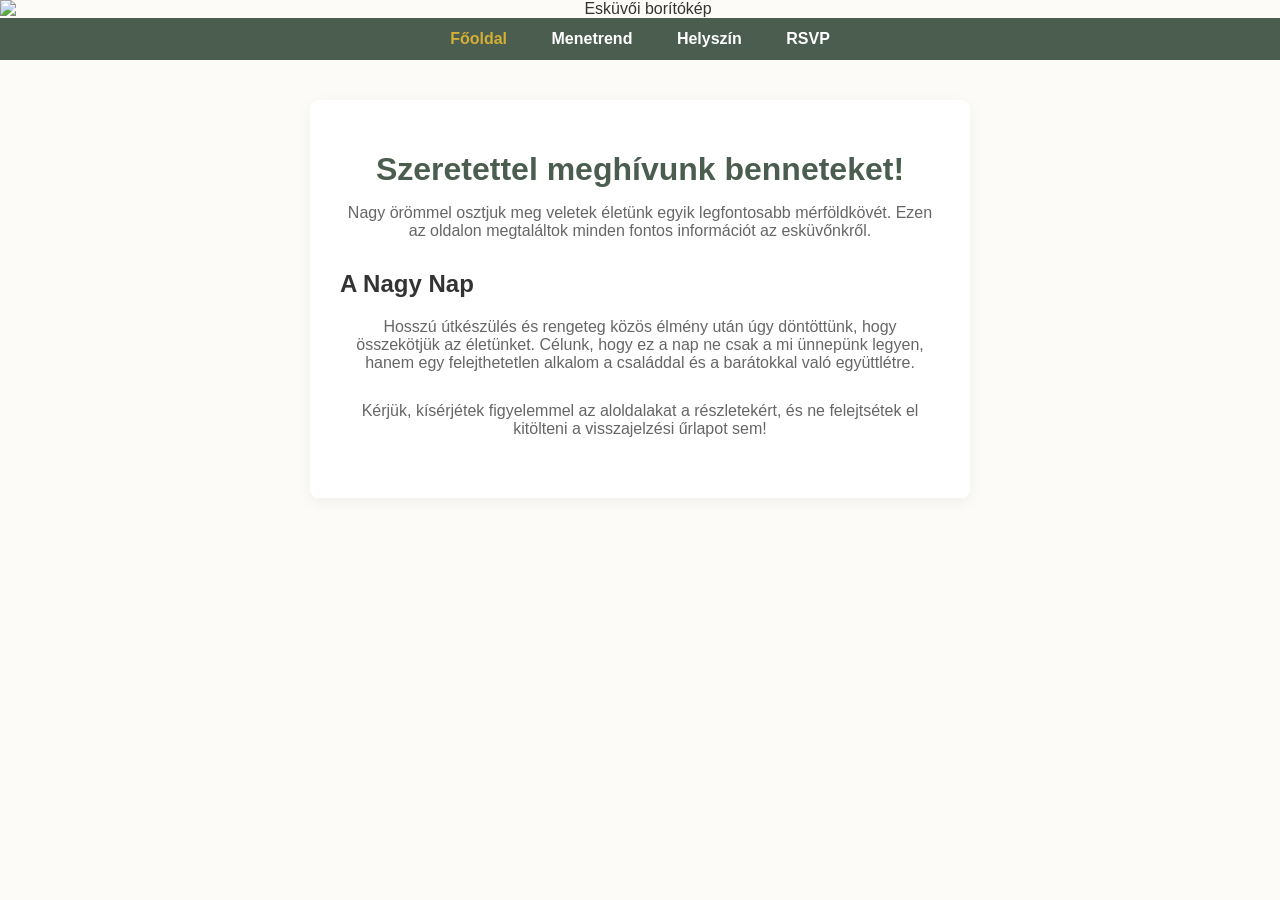
==== fooldal.html @ d059b292 "new file:   RSVP.html new file:   fooldal.html new file:   helyszin.html new file:   index.html new " ====
<!DOCTYPE html>
<html lang="hu">
<head>
    <meta charset="UTF-8">
    <meta name="viewport" content="width=device-width, initial-scale=1.0">
    <title>Esküvői Meghívó - Főoldal</title>
    <link rel="stylesheet" href="style.css">
</head>
<body>

    <!-- Felső kép -->
    <header class="header-container">
        <img src="Kepek/kepeskuvorsvpre.jpg" alt="Esküvői borítókép" id="top-image">
    </header>

    <!-- Menüsor -->
    <nav class="navbar">
        <ul>
            <li><a href="fooldal.html" class="active">Főoldal</a></li>
            <li><a href="menetrend.html">Menetrend</a></li>
            <li><a href="helyszin.html">Helyszín</a></li>
            <li><a href="RSVP.html">RSVP</a></li>
        </ul>
    </nav>

    <!-- Fő tartalom -->
    <main class="content">
        <h1>Szeretettel meghívunk benneteket!</h1>
        <p>Nagy örömmel osztjuk meg veletek életünk egyik legfontosabb mérföldkövét. Ezen az oldalon megtaláltok minden fontos információt az esküvőnkről.</p>
        
        <h2>A Nagy Nap</h2>
        <p>Hosszú útkészülés és rengeteg közös élmény után úgy döntöttünk, hogy összekötjük az életünket. Célunk, hogy ez a nap ne csak a mi ünnepünk legyen, hanem egy felejthetetlen alkalom a családdal és a barátokkal való együttlétre.</p>
        
        <p>Kérjük, kísérjétek figyelemmel az aloldalakat a részletekért, és ne felejtsétek el kitölteni a visszajelzési űrlapot sem!</p>
    </main>

</body>
</html>
---- style.css ----
body {
    font-family: 'Segoe UI', Tahoma, Geneva, Verdana, sans-serif;
    margin: 0;
    padding: 0;
    background-color: #fdfbf7;
    color: #333;
}

/* Felső kép tárolója */
.header-container {
    width: 100%;
    background: #fdfbf7; 
    text-align: center;
}

/* A kép maga */
#top-image {
    width: 100%;         
    height: auto;        
    display: block;      
}

/* Menüsor */
.navbar {
    background-color: #4a5d4e;
    text-align: center;
    padding: 12px 0;
}

.navbar ul {
    list-style: none;
    margin: 0;
    padding: 0;
}

.navbar li {
    display: inline;
    margin: 0 20px;
}

.navbar a {
    color: white;
    text-decoration: none;
    font-size: 16px;
    font-weight: 600;
    transition: color 0.3s;
}

.navbar a:hover, .navbar a.active {
    color: #d4af37; /* Aranyos kiemelés */
}

/* Tartalom / Forma */
.content {
    max-width: 600px;
    margin: 40px auto;
    background: white;
    padding: 30px;
    border-radius: 8px;
    box-shadow: 0 4px 15px rgba(0,0,0,0.05);
}

.content h1 {
    text-align: center;
    color: #4a5d4e;
    margin-bottom: 10px;
}

.content > p {
    text-align: center;
    color: #666;
    margin-bottom: 30px;
}

.form-group {
    margin-bottom: 20px;
}

.form-group label {
    display: block;
    margin-bottom: 8px;
    font-weight: 600;
}

.form-group input[type="text"] {
    width: 100%;
    padding: 10px;
    border: 1px solid #ccc;
    border-radius: 4px;
    box-sizing: border-box;
}

.radio-group {
    display: flex;
    gap: 20px;
}

.radio-group label {
    font-weight: normal;
    cursor: pointer;
}

#extra-questions {
    background: #f9f9f9;
    padding: 15px;
    border-radius: 6px;
    border-left: 4px solid #4a5d4e;
    margin-bottom: 20px;
}

.submit-btn {
    background-color: #4a5d4e;
    color: white;
    border: none;
    padding: 12px 20px;
    font-size: 16px;
    font-weight: bold;
    width: 100%;
    border-radius: 4px;
    cursor: pointer;
    transition: background 0.3s;
}

.submit-btn:hover {
    background-color: #3b4a3e;
}

.form-group textarea {
    width: 100%;
    padding: 10px;
    border: 1px solid #ccc;
    border-radius: 4px;
    box-sizing: border-box;
    font-family: inherit;
    resize: vertical; /* Csak függőlegesen lehessen átméretezni */
}

/* Helyszín képek és link */
.helyszin-kepek {
    display: flex;
    gap: 15px;
    margin: 20px 0;
    justify-content: center;
    flex-wrap: wrap;
}

.helyszin-kepek img {
    width: 100%;
    max-width: 260px;
    height: auto;
    border-radius: 6px;
    object-fit: cover;
    box-shadow: 0 2px 8px rgba(0,0,0,0.1);
}

.helyszin-link {
    text-align: center;
    margin-top: 25px;
}

.helyszin-link a {
    color: #4a5d4e;
    font-weight: bold;
    text-decoration: none;
    font-size: 18px;
}

.helyszin-link a:hover {
    text-decoration: underline;
}

/* Menetrend stílusok */
.menetrend-lista {
    margin-top: 25px;
    display: flex;
    flex-direction: column;
    gap: 20px;
}

.menetrend-elem {
    display: flex;
    align-items: flex-start;
    background: #f9f9f9;
    padding: 15px;
    border-radius: 6px;
    border-left: 4px solid #4a5d4e;
}

.menetrend-elem .ido {
    font-size: 18px;
    font-weight: bold;
    color: #4a5d4e;
    min-width: 70px;
    padding-top: 2px;
}

.program-leiras h3 {
    margin: 0 0 5px 0;
    font-size: 18px;
    color: #333;
}

.program-leiras p {
    margin: 0;
    color: #666;
    font-size: 14px;
}
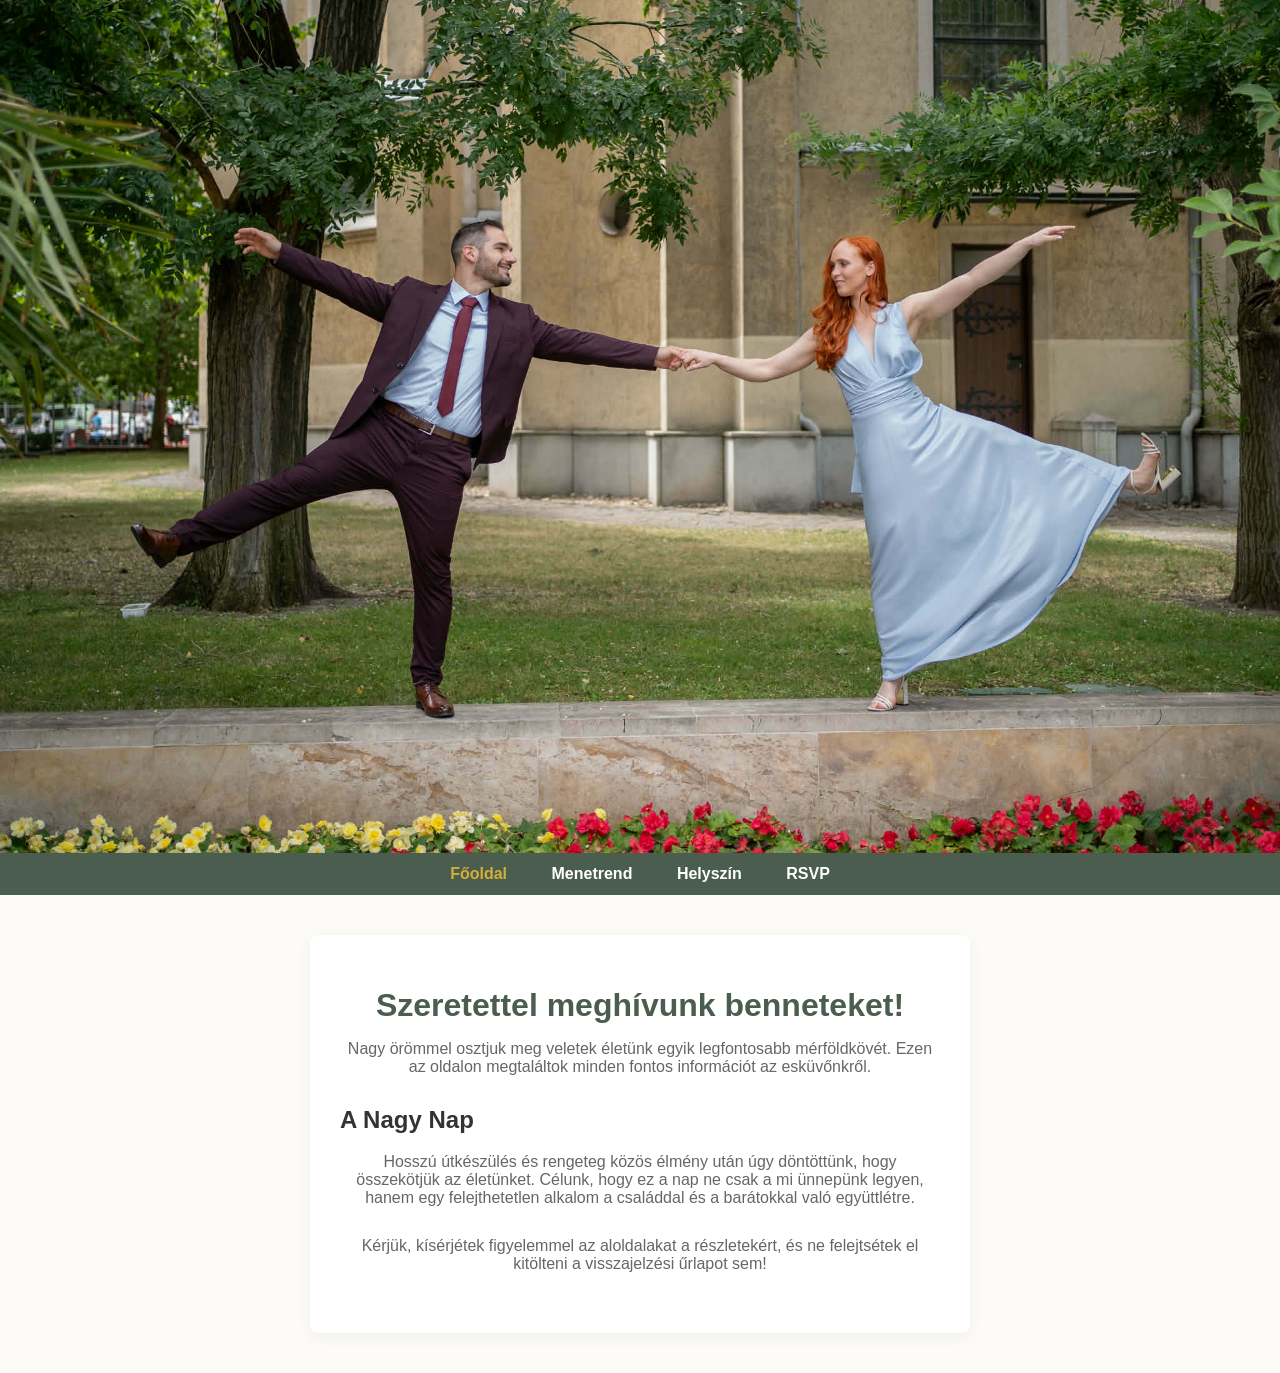
==== commit 40c4ea45: "Update fooldal.html" ====
--- a/fooldal.html
+++ b/fooldal.html
@@ -10,7 +10,7 @@
 
     <!-- Felső kép -->
     <header class="header-container">
-        <img src="Kepek/kepeskuvorsvpre.jpg" alt="Esküvői borítókép" id="top-image">
+        <img src="kepek/kepeskuvorsvpre.jpg" alt="Esküvői borítókép" id="top-image">
     </header>
 
     <!-- Menüsor -->
@@ -35,4 +35,4 @@
     </main>
 
 </body>
-</html>+</html>
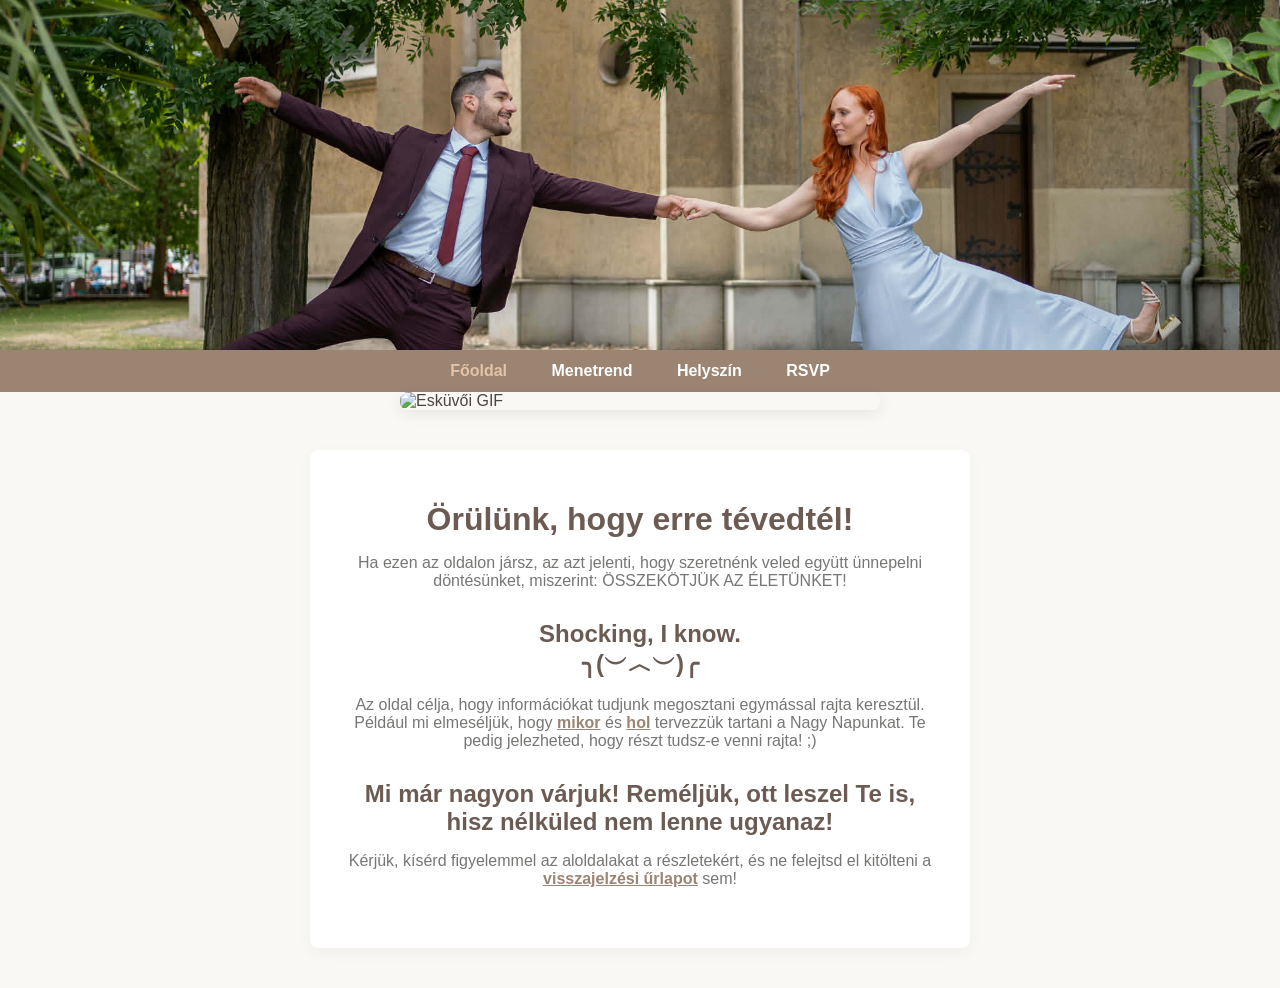
==== commit 2bd6aa5b: "modified:   fooldal.html 	modified:   style.css     Főoldal véglegesítve" ====
--- a/fooldal.html
+++ b/fooldal.html
@@ -23,15 +23,29 @@
         </ul>
     </nav>
 
+    <!-- Giphy animáció közvetlen képként -->
+<div class="gif-container">
+    <img src="https://media.giphy.com/media/Nx0rz3jtxtEre/giphy.gif" alt="Esküvői GIF" class=" tiszta-gif">
+</div>
+
     <!-- Fő tartalom -->
     <main class="content">
-        <h1>Szeretettel meghívunk benneteket!</h1>
-        <p>Nagy örömmel osztjuk meg veletek életünk egyik legfontosabb mérföldkövét. Ezen az oldalon megtaláltok minden fontos információt az esküvőnkről.</p>
+        <h1>Örülünk, hogy erre tévedtél!</h1>
+        <p>Ha ezen az oldalon jársz, az azt jelenti, hogy szeretnénk veled együtt ünnepelni döntésünket, miszerint:
+            ÖSSZEKÖTJÜK AZ ÉLETÜNKET!
+        </p>
         
-        <h2>A Nagy Nap</h2>
-        <p>Hosszú útkészülés és rengeteg közös élmény után úgy döntöttünk, hogy összekötjük az életünket. Célunk, hogy ez a nap ne csak a mi ünnepünk legyen, hanem egy felejthetetlen alkalom a családdal és a barátokkal való együttlétre.</p>
+        <h2>Shocking, I know.
+            <br> ╮(︶︿︶)╭</h2>
+            
+        <p>Az oldal célja, hogy információkat tudjunk megosztani egymással rajta keresztül.
+            Például mi elmeséljük, hogy <a href="menetrend.html">mikor</a> és <a href="helyszin.html">hol</a> tervezzük tartani a Nagy Napunkat.
+            Te pedig jelezheted, hogy részt tudsz-e venni rajta! ;)
+        </p>
+
+        <h2>Mi már nagyon várjuk! Reméljük, ott leszel Te is, hisz nélküled nem lenne ugyanaz!</h2>
         
-        <p>Kérjük, kísérjétek figyelemmel az aloldalakat a részletekért, és ne felejtsétek el kitölteni a visszajelzési űrlapot sem!</p>
+        <p>Kérjük, kísérd figyelemmel az aloldalakat a részletekért, és ne felejtsd el kitölteni a <a href="RSVP.html">visszajelzési űrlapot</a> sem!</p>
     </main>
 
 </body>
--- a/style.css
+++ b/style.css
@@ -2,27 +2,32 @@
     font-family: 'Segoe UI', Tahoma, Geneva, Verdana, sans-serif;
     margin: 0;
     padding: 0;
-    background-color: #fdfbf7;
-    color: #333;
+    background-color: #faf8f5;
+    color: #4a4543;
 }
 
 /* Felső kép tárolója */
 .header-container {
     width: 100%;
-    background: #fdfbf7; 
-    text-align: center;
+    height: 350px;
+    overflow: hidden; 
+    display: flex;
+    justify-content: center;
+    align-items: center;
 }
 
 /* A kép maga */
 #top-image {
     width: 100%;         
-    height: auto;        
+    height: 100%;
+    object-fit: cover;
+    object-position: center 30%;
     display: block;      
 }
 
 /* Menüsor */
 .navbar {
-    background-color: #4a5d4e;
+    background-color: #9c8473;
     text-align: center;
     padding: 12px 0;
 }
@@ -47,28 +52,28 @@
 }
 
 .navbar a:hover, .navbar a.active {
-    color: #d4af37; /* Aranyos kiemelés */
+    color: #e3c4a8;
 }
 
 /* Tartalom / Forma */
 .content {
     max-width: 600px;
     margin: 40px auto;
-    background: white;
+    background: #ffffff;
     padding: 30px;
     border-radius: 8px;
-    box-shadow: 0 4px 15px rgba(0,0,0,0.05);
-}
-
-.content h1 {
+    box-shadow: 0 4px 15px rgba(0,0,0,0.04);
+}
+
+.content h1, .content h2, .terkep-kiegeszito h3 {
     text-align: center;
-    color: #4a5d4e;
+    color: #6b5b53; 
     margin-bottom: 10px;
 }
 
 .content > p {
     text-align: center;
-    color: #666;
+    color: #777675;
     margin-bottom: 30px;
 }
 
@@ -80,14 +85,17 @@
     display: block;
     margin-bottom: 8px;
     font-weight: 600;
-}
-
-.form-group input[type="text"] {
+    color: #555453;
+}
+
+.form-group input[type="text"], .form-group input[type="number"], .form-group textarea {
     width: 100%;
     padding: 10px;
-    border: 1px solid #ccc;
+    border: 1px solid #e0dcd5;
     border-radius: 4px;
     box-sizing: border-box;
+    background-color: #fcfbfa;
+    font-family: inherit;
 }
 
 .radio-group {
@@ -101,15 +109,15 @@
 }
 
 #extra-questions {
-    background: #f9f9f9;
+    background: #f7f5f0;
     padding: 15px;
     border-radius: 6px;
-    border-left: 4px solid #4a5d4e;
+    border-left: 4px solid #b8977e;
     margin-bottom: 20px;
 }
 
 .submit-btn {
-    background-color: #4a5d4e;
+    background-color: #9c8473;
     color: white;
     border: none;
     padding: 12px 20px;
@@ -122,16 +130,10 @@
 }
 
 .submit-btn:hover {
-    background-color: #3b4a3e;
+    background-color: #836d5d;
 }
 
 .form-group textarea {
-    width: 100%;
-    padding: 10px;
-    border: 1px solid #ccc;
-    border-radius: 4px;
-    box-sizing: border-box;
-    font-family: inherit;
     resize: vertical; /* Csak függőlegesen lehessen átméretezni */
 }
 
@@ -159,7 +161,7 @@
 }
 
 .helyszin-link a {
-    color: #4a5d4e;
+    color: #6b5b53;
     font-weight: bold;
     text-decoration: none;
     font-size: 18px;
@@ -169,6 +171,18 @@
     text-decoration: underline;
 }
 
+/* Főoldali szöveges linkek stílusa */
+.content p a {
+    color: #9c8473; /* A menüsor és gombok barna színe */
+    font-weight: 600;
+    text-decoration: underline;
+    transition: color 0.3s;
+}
+
+.content p a:hover {
+    color: #836d5d; /* Sötétebb árnyalat hoverkor */
+}
+
 /* Menetrend stílusok */
 .menetrend-lista {
     margin-top: 25px;
@@ -180,16 +194,16 @@
 .menetrend-elem {
     display: flex;
     align-items: flex-start;
-    background: #f9f9f9;
+    background: #fcfbfa;
     padding: 15px;
     border-radius: 6px;
-    border-left: 4px solid #4a5d4e;
+    border-left: 4px solid #b8977e;
 }
 
 .menetrend-elem .ido {
     font-size: 18px;
     font-weight: bold;
-    color: #4a5d4e;
+    color: #6b5b53 !important;
     min-width: 70px;
     padding-top: 2px;
 }
@@ -204,4 +218,89 @@
     margin: 0;
     color: #666;
     font-size: 14px;
+}
+
+/* Hangulatos képek: Nagyobbak, egymás mellett/alatt autoscale méretezéssel */
+.helyszin-kepek-nagy {
+    display: flex;
+    flex-direction: column; /* Egymás alá rendezzük őket, így gyönyörűen, teljes szélességben fognak terülni */
+    gap: 20px;
+    margin: 25px 0;
+    align-items: center;
+}
+
+.helyszin-kepek-nagy img {
+    width: 100%;       /* Kitölti a doboz teljes szélességét */
+    max-width: 100%;   /* Nem korlátozzuk 420px-re, így nagyok és részletgazdagok lesznek */
+    height: auto;      
+    border-radius: 8px;
+    object-fit: cover;
+    box-shadow: 0 4px 15px rgba(0,0,0,0.12);
+}
+
+/* Kiegészítő méretű térkép szekció alul */
+.terkep-kiegeszito {
+    margin-top: 40px;
+    background: #fcfbfa;
+    padding: 20px;
+    border-radius: 8px;
+    border-left: 4px solid #b8977e !important;
+}
+
+.terkep-kiegeszito h3 {
+    margin-top: 0;
+    color: #6b5b53;
+    font-size: 18px;
+}
+
+.terkep-container {
+    width: 100%;
+    margin: 15px 0;
+    border-radius: 6px;
+    overflow: hidden;
+    box-shadow: 0 2px 8px rgba(0, 0, 0, 0.08);
+}
+
+.terkep-container iframe {
+    display: block;
+    width: 100%;
+    height: 200px; 
+}
+
+@media screen and (max-width: 768px) {
+    /* A fő tartalomdoboz margóinak csökkentése mobilon, hogy ne lógjon ki */
+    .content {
+        margin: 15px 10px;
+        padding: 20px 15px;
+    }
+
+    /* A menüsor elemeinek átrendezése, hogy ne lógjanak egymásba */
+    .navbar li {
+        display: block;        /* Egymás alá kerülnek a menüpontok */
+        margin: 8px 0;         /* Kisebb térköz közöttük */
+    }
+
+    .navbar {
+        padding: 8px 0;
+    }
+
+    /* A menetrend időpont és leírás igazítása mobilra */
+    .menetrend-elem {
+        flex-direction: column; /* Mobilon az időpont a leírás fölé kerül */
+        gap: 5px;
+    }
+
+    .menetrend-elem .ido {
+        min-width: auto;
+    }
+}
+
+.tiszta-gif {
+    max-width: 100%;
+    width: 480px;
+    height: auto;
+    border-radius: 8px;
+    box-shadow: 0 4px 15px rgba(0,0,0,0.08);
+    display: block;
+    margin: 0 auto;
 }
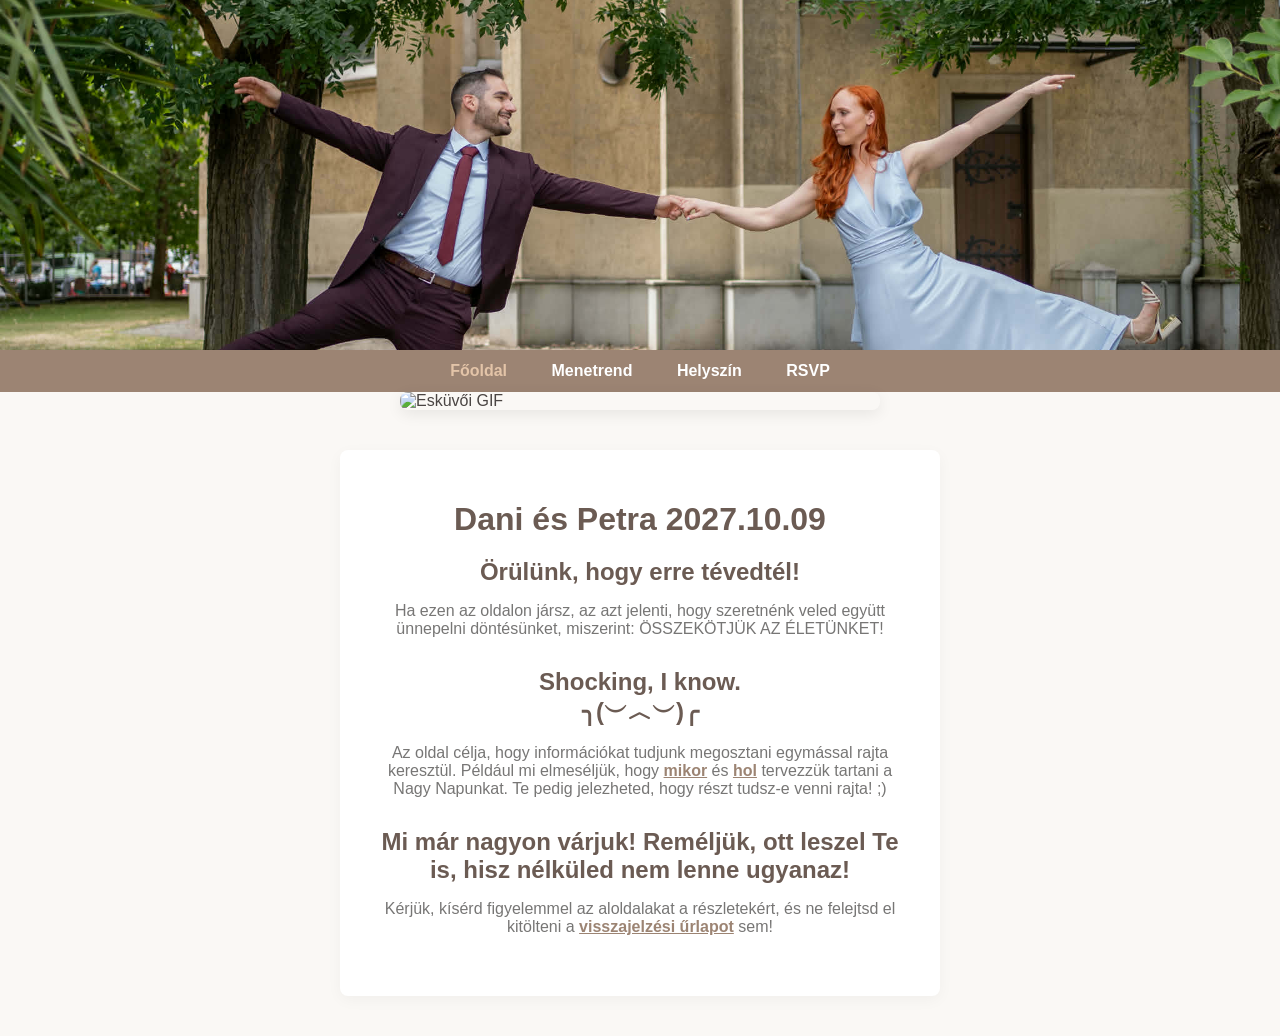
==== commit 554d4510: "dátum" ====
--- a/fooldal.html
+++ b/fooldal.html
@@ -30,7 +30,8 @@
 
     <!-- Fő tartalom -->
     <main class="content">
-        <h1>Örülünk, hogy erre tévedtél!</h1>
+        <h1>Dani és Petra 2027.10.09</h1>
+        <h2>Örülünk, hogy erre tévedtél!</h2>
         <p>Ha ezen az oldalon jársz, az azt jelenti, hogy szeretnénk veled együtt ünnepelni döntésünket, miszerint:
             ÖSSZEKÖTJÜK AZ ÉLETÜNKET!
         </p>
--- a/style.css
+++ b/style.css
@@ -1,12 +1,16 @@
+/* =================================================================atia */
+/* 1. GLOBÁLIS ÉS ALAPSTÍLUSOK (Minden oldalra érvényes) */
+/* ================================================================= */
 body {
     font-family: 'Segoe UI', Tahoma, Geneva, Verdana, sans-serif;
     margin: 0;
     padding: 0;
     background-color: #faf8f5;
     color: #4a4543;
-}
-
-/* Felső kép tárolója */
+    -webkit-text-size-adjust: 100%;
+}
+
+/* Felső kép alapok */
 .header-container {
     width: 100%;
     height: 350px;
@@ -16,16 +20,15 @@
     align-items: center;
 }
 
-/* A kép maga */
 #top-image {
-    width: 100%;         
+    width: 100%;        
     height: 100%;
     object-fit: cover;
     object-position: center 30%;
-    display: block;      
-}
-
-/* Menüsor */
+    display: block;       
+}
+
+/* Navigációs menüsor alapok */
 .navbar {
     background-color: #9c8473;
     text-align: center;
@@ -55,7 +58,7 @@
     color: #e3c4a8;
 }
 
-/* Tartalom / Forma */
+/* Fő tartalom doboz */
 .content {
     max-width: 600px;
     margin: 40px auto;
@@ -63,6 +66,7 @@
     padding: 30px;
     border-radius: 8px;
     box-shadow: 0 4px 15px rgba(0,0,0,0.04);
+    box-sizing: border-box;
 }
 
 .content h1, .content h2, .terkep-kiegeszito h3 {
@@ -77,6 +81,240 @@
     margin-bottom: 30px;
 }
 
+
+/* ================================================================= */
+/* 2. FŐOLDAL STÍLUSAI */
+/* ================================================================= */
+.tiszta-gif {
+    max-width: 100%;
+    width: 480px;
+    height: auto;
+    border-radius: 8px;
+    box-shadow: 0 4px 15px rgba(0,0,0,0.08);
+    display: block;
+    margin: 0 auto;
+}
+
+.content p a {
+    color: #9c8473;
+    font-weight: 600;
+    text-decoration: underline;
+    transition: color 0.3s;
+}
+
+.content p a:hover {
+    color: #836d5d;
+}
+
+
+/* ================================================================= */
+/* 3. MENETREND OLDAL STÍLUSAI */
+/* ================================================================= */
+body.menetrend-oldal {
+    background-color: #faf8f5;
+}
+
+body.menetrend-oldal .navbar {
+    background-color: #70292B; 
+}
+
+body.menetrend-oldal .navbar a:hover, 
+body.menetrend-oldal .navbar a.active {
+    color: #ffcccc;
+}
+
+.menetrend-kep-container {
+    width: 100%;
+    margin-bottom: 25px;
+    text-align: center;
+}
+
+.menetrend-kep {
+    width: 100%;
+    max-height: 350px;
+    object-fit: cover;
+    border-radius: 8px;
+    box-shadow: 0 4px 12px rgba(0, 0, 0, 0.1);
+    display: block;
+}
+
+.menetrend-lista {
+    margin-top: 25px;
+    display: flex;
+    flex-direction: column;
+    gap: 20px;
+}
+
+.menetrend-elem {
+    display: flex;
+    align-items: flex-start;
+    background: #fcfbfa;
+    padding: 15px;
+    border-radius: 6px;
+    border-left: 4px solid #b8977e;
+}
+
+.menetrend-elem .ido {
+    font-size: 18px;
+    font-weight: bold;
+    color: #6b5b53 !important;
+    min-width: 70px;
+    padding-top: 2px;
+}
+
+.program-leiras h3 {
+    margin: 0 0 5px 0;
+    font-size: 18px;
+    color: #333;
+    text-align: left !important;
+}
+
+.program-leiras p {
+    margin: 0;
+    color: #666;
+    font-size: 14px;
+    text-align: left !important;
+}
+
+
+/* ================================================================= */
+/* 4. HELYSZÍN OLDAL STÍLUSAI */
+/* ================================================================= */
+body.helyszin-oldal {
+    background-color: #f4f6f0; 
+}
+
+body.helyszin-oldal .navbar {
+    background-color: #6b7a59; 
+}
+
+body.helyszin-oldal .navbar a:hover, 
+body.helyszin-oldal .navbar a.active {
+    color: #d2dfc4;
+}
+
+.header-container-dupla {
+    width: 100%;
+    height: 350px;
+    display: flex;
+    gap: 0;
+    overflow: hidden;
+}
+
+.dupla-kep {
+    width: 50%;
+    height: 100%;
+    object-fit: cover;
+    display: block;
+}
+
+.bal-kep {
+    object-position: center 4%; 
+}
+
+.jobb-kep {
+    object-position: center 55%; 
+}
+
+.helyszin-kepek-nagy {
+    display: flex;
+    flex-direction: column;
+    gap: 20px;
+    margin: 25px 0;
+    align-items: center;
+}
+
+.helyszin-kepek-nagy img {
+    width: 100%;
+    max-width: 100%;
+    height: auto;
+    border-radius: 8px;
+    object-fit: cover;
+    box-shadow: 0 4px 15px rgba(0,0,0,0.12);
+}
+
+.terkep-kiegeszito {
+    margin-top: 40px;
+    background: #fcfbfa;
+    padding: 20px;
+    border-radius: 8px;
+    border-left: 4px solid #b8977e !important;
+}
+
+.terkep-kiegeszito h3 {
+    margin-top: 0;
+    color: #6b5b53;
+    font-size: 18px;
+}
+
+.terkep-container {
+    width: 100%;
+    margin: 15px 0;
+    border-radius: 6px;
+    overflow: hidden;
+    box-shadow: 0 2px 8px rgba(0, 0, 0, 0.08);
+}
+
+.terkep-container iframe {
+    display: block;
+    width: 100%;
+    height: 200px; 
+}
+
+.helyszin-link {
+    text-align: center;
+    margin-top: 25px;
+}
+
+.helyszin-link a {
+    color: #6b5b53;
+    font-weight: bold;
+    text-decoration: none;
+    font-size: 18px;
+}
+
+.helyszin-link a:hover {
+    text-decoration: underline;
+}
+
+
+/* ================================================================= */
+/* 5. RSVP OLDAL STÍLUSAI ÉS MOBIL-OPTIMALIZÁLÁSA */
+/* ================================================================= */
+body.rsvp-oldal {
+    background-color: #f9f4f5; 
+}
+
+body.rsvp-oldal .navbar {
+    background-color: #CB6843; 
+}
+
+body.rsvp-oldal .navbar a:hover, 
+body.rsvp-oldal .navbar a.active {
+    color: #f2d6e0;
+}
+
+body.rsvp-oldal #top-image {
+    object-position: center 45%; 
+}
+
+.rsvp-banner-container {
+    text-align: center;
+    margin: 25px auto 10px auto;
+    max-width: 600px;
+    padding: 0 15px;
+}
+
+.rsvp-banner-img {
+    width: 100%;
+    max-height: 300px;
+    object-fit: cover;
+    border-radius: 8px;
+    box-shadow: 0 4px 15px rgba(0,0,0,0.08);
+    display: block;
+}
+
+/* Form elemek */
 .form-group {
     margin-bottom: 20px;
 }
@@ -88,23 +326,39 @@
     color: #555453;
 }
 
-.form-group input[type="text"], .form-group input[type="number"], .form-group textarea {
-    width: 100%;
-    padding: 10px;
+.form-group input[type="text"], 
+.form-group input[type="number"], 
+.form-group textarea {
+    width: 100%;
+    padding: 12px; /* Kicsit nagyobb érintési felület mobilon */
     border: 1px solid #e0dcd5;
     border-radius: 4px;
     box-sizing: border-box;
     background-color: #fcfbfa;
     font-family: inherit;
-}
-
+    font-size: 16px; /* Megakadályozza az iOS automata zoomolását fókuszáláskor */
+}
+
+/* Radio gombok reszponzív elrendezése */
 .radio-group {
     display: flex;
+    flex-wrap: wrap; /* Mobilon átugorhatnak sorba ha kell */
     gap: 20px;
 }
 
 .radio-group label {
     font-weight: normal;
+    cursor: pointer;
+    display: flex;
+    align-items: center;
+    gap: 6px;
+    font-size: 16px;
+}
+
+/* Rádiógombok méretének növelése mobilos kattintáshoz */
+.radio-group input[type="radio"] {
+    transform: scale(1.2);
+    margin: 0;
     cursor: pointer;
 }
 
@@ -114,13 +368,14 @@
     border-radius: 6px;
     border-left: 4px solid #b8977e;
     margin-bottom: 20px;
+    display: none; /* Alapból rejtett, JS nyitja */
 }
 
 .submit-btn {
     background-color: #9c8473;
     color: white;
     border: none;
-    padding: 12px 20px;
+    padding: 14px 20px;
     font-size: 16px;
     font-weight: bold;
     width: 100%;
@@ -134,173 +389,43 @@
 }
 
 .form-group textarea {
-    resize: vertical; /* Csak függőlegesen lehessen átméretezni */
-}
-
-/* Helyszín képek és link */
-.helyszin-kepek {
-    display: flex;
-    gap: 15px;
-    margin: 20px 0;
-    justify-content: center;
-    flex-wrap: wrap;
-}
-
-.helyszin-kepek img {
-    width: 100%;
-    max-width: 260px;
-    height: auto;
-    border-radius: 6px;
-    object-fit: cover;
-    box-shadow: 0 2px 8px rgba(0,0,0,0.1);
-}
-
-.helyszin-link {
-    text-align: center;
-    margin-top: 25px;
-}
-
-.helyszin-link a {
-    color: #6b5b53;
-    font-weight: bold;
-    text-decoration: none;
-    font-size: 18px;
-}
-
-.helyszin-link a:hover {
-    text-decoration: underline;
-}
-
-/* Főoldali szöveges linkek stílusa */
-.content p a {
-    color: #9c8473; /* A menüsor és gombok barna színe */
-    font-weight: 600;
-    text-decoration: underline;
-    transition: color 0.3s;
-}
-
-.content p a:hover {
-    color: #836d5d; /* Sötétebb árnyalat hoverkor */
-}
-
-/* Menetrend stílusok */
-.menetrend-lista {
-    margin-top: 25px;
-    display: flex;
-    flex-direction: column;
-    gap: 20px;
-}
-
-.menetrend-elem {
-    display: flex;
-    align-items: flex-start;
-    background: #fcfbfa;
-    padding: 15px;
-    border-radius: 6px;
-    border-left: 4px solid #b8977e;
-}
-
-.menetrend-elem .ido {
-    font-size: 18px;
-    font-weight: bold;
-    color: #6b5b53 !important;
-    min-width: 70px;
-    padding-top: 2px;
-}
-
-.program-leiras h3 {
-    margin: 0 0 5px 0;
-    font-size: 18px;
-    color: #333;
-}
-
-.program-leiras p {
-    margin: 0;
-    color: #666;
-    font-size: 14px;
-}
-
-/* Hangulatos képek: Nagyobbak, egymás mellett/alatt autoscale méretezéssel */
-.helyszin-kepek-nagy {
-    display: flex;
-    flex-direction: column; /* Egymás alá rendezzük őket, így gyönyörűen, teljes szélességben fognak terülni */
-    gap: 20px;
-    margin: 25px 0;
-    align-items: center;
-}
-
-.helyszin-kepek-nagy img {
-    width: 100%;       /* Kitölti a doboz teljes szélességét */
-    max-width: 100%;   /* Nem korlátozzuk 420px-re, így nagyok és részletgazdagok lesznek */
-    height: auto;      
-    border-radius: 8px;
-    object-fit: cover;
-    box-shadow: 0 4px 15px rgba(0,0,0,0.12);
-}
-
-/* Kiegészítő méretű térkép szekció alul */
-.terkep-kiegeszito {
-    margin-top: 40px;
-    background: #fcfbfa;
-    padding: 20px;
-    border-radius: 8px;
-    border-left: 4px solid #b8977e !important;
-}
-
-.terkep-kiegeszito h3 {
-    margin-top: 0;
-    color: #6b5b53;
-    font-size: 18px;
-}
-
-.terkep-container {
-    width: 100%;
-    margin: 15px 0;
-    border-radius: 6px;
-    overflow: hidden;
-    box-shadow: 0 2px 8px rgba(0, 0, 0, 0.08);
-}
-
-.terkep-container iframe {
-    display: block;
-    width: 100%;
-    height: 200px; 
-}
-
+    resize: vertical;
+}
+
+
+/* ================================================================= */
+/* 6. RESPONSIVE / MOBIL NÉZET (Max szélesség: 768px) */
+/* ================================================================= */
 @media screen and (max-width: 768px) {
-    /* A fő tartalomdoboz margóinak csökkentése mobilon, hogy ne lógjon ki */
     .content {
         margin: 15px 10px;
         padding: 20px 15px;
     }
 
-    /* A menüsor elemeinek átrendezése, hogy ne lógjanak egymásba */
     .navbar li {
-        display: block;        /* Egymás alá kerülnek a menüpontok */
-        margin: 8px 0;         /* Kisebb térköz közöttük */
+        display: block;        
+        margin: 8px 0;        
     }
 
     .navbar {
         padding: 8px 0;
     }
 
-    /* A menetrend időpont és leírás igazítása mobilra */
     .menetrend-elem {
-        flex-direction: column; /* Mobilon az időpont a leírás fölé kerül */
+        flex-direction: column; 
         gap: 5px;
     }
 
     .menetrend-elem .ido {
         min-width: auto;
     }
-}
-
-.tiszta-gif {
-    max-width: 100%;
-    width: 480px;
-    height: auto;
-    border-radius: 8px;
-    box-shadow: 0 4px 15px rgba(0,0,0,0.08);
-    display: block;
-    margin: 0 auto;
+
+    .header-container-dupla {
+        height: 250px; 
+    }
+
+    /* Mobilon a rádiógombok is kényelmesebben férnek el */
+    .radio-group {
+        gap: 15px;
+    }
 }
